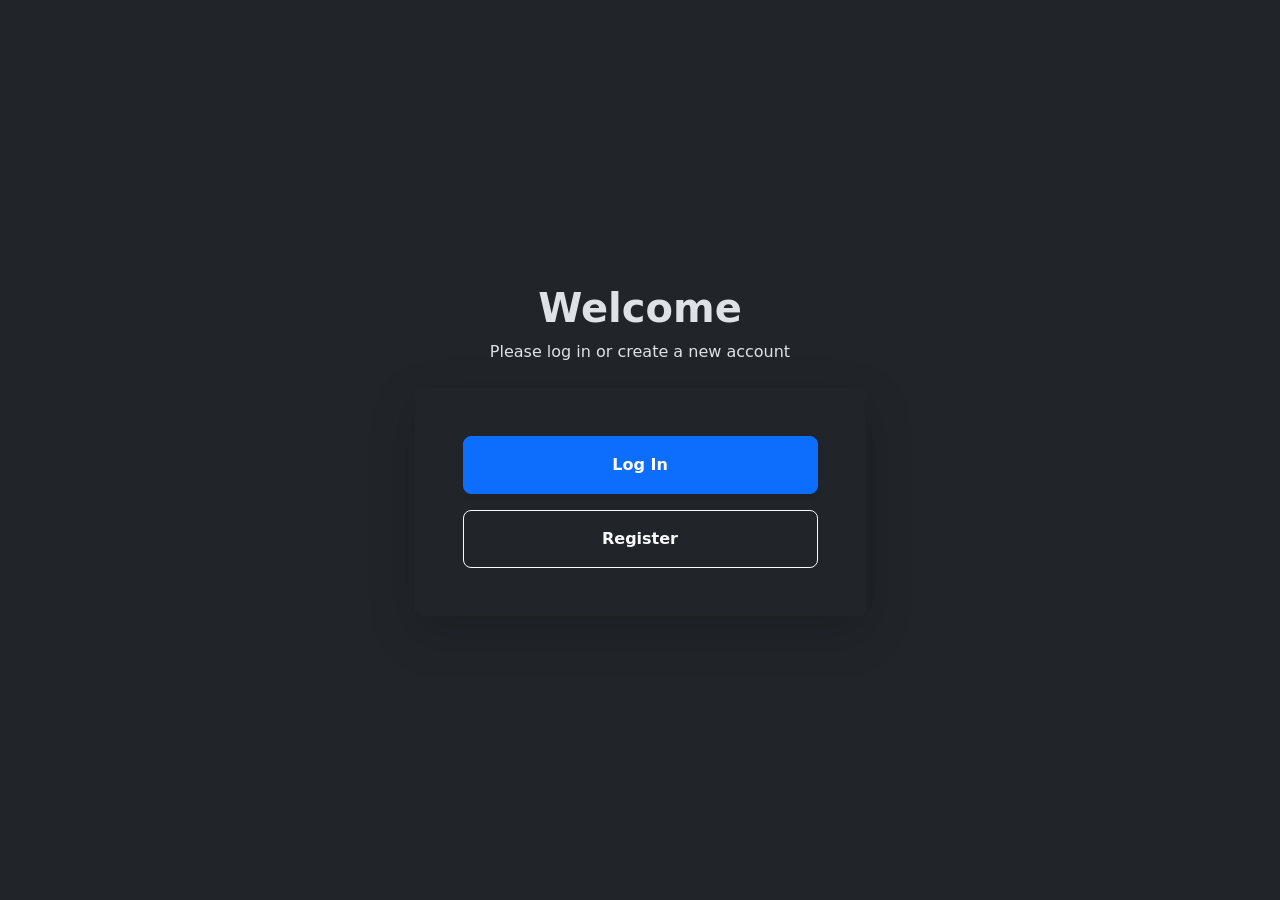
==== index.html @ 40c94fdc "feat(fe): add home, sign in, sign up, manager" ====
<!DOCTYPE html>
<html lang="en" data-bs-theme="dark">
<head>
    <meta charset="UTF-8">
    <meta name="viewport" content="width=device-width, initial-scale=1.0">

    <title>Welcome</title>

    <!-- Google Fonts -->
    <link rel="preconnect" href="https://fonts.googleapis.com">
    <link rel="preconnect" href="https://fonts.gstatic.com" crossorigin>
    <link href="https://fonts.googleapis.com/css2?family=Inter:wght@300;400;500;600;700&display=swap" rel="stylesheet">

    <!-- Bootstrap 5.3 -->
    <link href="https://cdn.jsdelivr.net/npm/bootstrap@5.3.3/dist/css/bootstrap.min.css" rel="stylesheet">

    <!-- Custom Styles -->
    <link href="css/styles.css" rel="stylesheet">
</head>

<body class="d-flex align-items-center justify-content-center min-vh-100">

    <div class="background-glow"></div>

    <main class="container">
        <div class="row justify-content-center">
            <div class="col-12 col-sm-10 col-md-8 col-lg-5">

                <!-- Welcome Header -->
                <div class="text-center mb-4">
                    <h1 class="fw-bold tracking-tight">Welcome</h1>
                    <p class="text-secondary-contrast">
                        Please log in or create a new account
                    </p>
                </div>

                <!-- Login/Register Card -->
                <div class="card glass-card shadow-lg border-0 p-4 p-sm-5">
                    <div class="card-body p-0">

                        <div class="d-grid gap-3">
 
                            <a href="SignIn.html"
                               class="buttons btn btn-primary w-100 py-3 fw-semibold rounded-3 shadow-sm">
                                Log In
                            </a>

                     
                            <a href="SignUp.html"
                               class="buttons btn btn-outline-light w-100 py-3 fw-semibold rounded-3">
                                Register
                            </a>

                        </div>

                    </div>
                </div>

            </div>
        </div>
    </main>

</body>
</html>
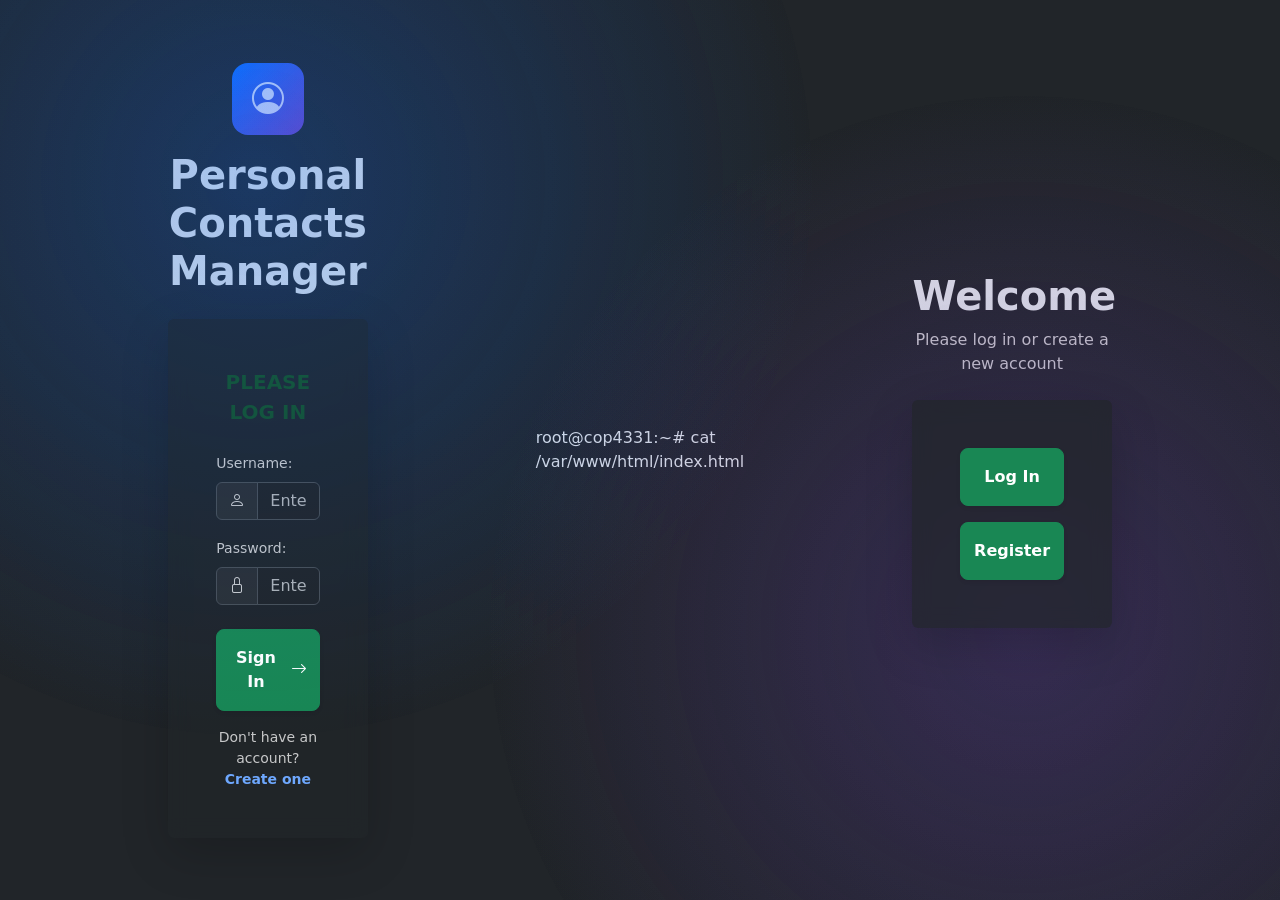
==== commit eb367bcc: "Add files via upload" ====
--- a/index.html
+++ b/index.html
@@ -1,64 +1,153 @@
-<!DOCTYPE html>
-<html lang="en" data-bs-theme="dark">
-<head>
-    <meta charset="UTF-8">
-    <meta name="viewport" content="width=device-width, initial-scale=1.0">
-
-    <title>Welcome</title>
-
-    <!-- Google Fonts -->
-    <link rel="preconnect" href="https://fonts.googleapis.com">
-    <link rel="preconnect" href="https://fonts.gstatic.com" crossorigin>
-    <link href="https://fonts.googleapis.com/css2?family=Inter:wght@300;400;500;600;700&display=swap" rel="stylesheet">
-
-    <!-- Bootstrap 5.3 -->
-    <link href="https://cdn.jsdelivr.net/npm/bootstrap@5.3.3/dist/css/bootstrap.min.css" rel="stylesheet">
-
-    <!-- Custom Styles -->
-    <link href="css/styles.css" rel="stylesheet">
-</head>
-
-<body class="d-flex align-items-center justify-content-center min-vh-100">
-
-    <div class="background-glow"></div>
-
-    <main class="container">
-        <div class="row justify-content-center">
-            <div class="col-12 col-sm-10 col-md-8 col-lg-5">
-
-                <!-- Welcome Header -->
-                <div class="text-center mb-4">
-                    <h1 class="fw-bold tracking-tight">Welcome</h1>
-                    <p class="text-secondary-contrast">
-                        Please log in or create a new account
-                    </p>
-                </div>
-
-                <!-- Login/Register Card -->
-                <div class="card glass-card shadow-lg border-0 p-4 p-sm-5">
-                    <div class="card-body p-0">
-
-                        <div class="d-grid gap-3">
- 
-                            <a href="SignIn.html"
-                               class="buttons btn btn-primary w-100 py-3 fw-semibold rounded-3 shadow-sm">
-                                Log In
-                            </a>
-
-                     
-                            <a href="SignUp.html"
-                               class="buttons btn btn-outline-light w-100 py-3 fw-semibold rounded-3">
-                                Register
-                            </a>
-
-                        </div>
-
-                    </div>
-                </div>
-
-            </div>
-        </div>
-    </main>
-
-</body>
-</html>
+﻿<!DOCTYPE html>
+<html lang="en" data-bs-theme="dark">
+<head>
+    <meta charset="UTF-8">
+    <meta name="viewport" content="width=device-width, initial-scale=1.0">
+    <title>Sign In Page</title>
+    <!-- Google Fonts -->
+    <link rel="preconnect" href="https://fonts.googleapis.com">
+    <link rel="preconnect" href="https://fonts.gstatic.com" crossorigin>
+    <link href="https://fonts.googleapis.com/css2?family=Inter:wght@300;400;500;600;700&display=swap" rel="stylesheet">
+    <!-- Bootstrap 5.3 & Icons -->
+    <link href="https://cdn.jsdelivr.net/npm/bootstrap@5.3.3/dist/css/bootstrap.min.css" rel="stylesheet">
+    <link href="https://cdn.jsdelivr.net/npm/bootstrap-icons@1.11.3/font/bootstrap-icons.min.css" rel="stylesheet">
+    <!-- Custom Styles -->
+    <link href="css/styles.css" rel="stylesheet">
+    <!-- Scripts -->
+    <script type="text/javascript" src="js/code.js"></script>
+</head>
+<body class="d-flex align-items-center justify-content-center min-vh-100 py-5">
+    <div class="background-glow"></div>
+    <main class="container">
+        <div class="row justify-content-center">
+            <div class="col-12 col-sm-10 col-md-8 col-lg-5">
+
+                <!-- Title Header -->
+                <div class="text-center mb-4">
+                    <div class="app-icon-wrapper mb-3 mx-auto">
+                        <i class="bi bi-person-circle text-secondary-contrast"></i>
+                    </div>
+                    <h1 id="title" class="fw-bold tracking-tight">Personal Contacts Manager</h1>
+                </div>
+
+                <!-- Login Card -->
+                <div id="loginDiv" class="card glass-card shadow-lg border-0 p-4 p-sm-5">
+                    <div class="card-body p-0">
+                        <span id="inner-title" class="d-block text-center fw-semibold text-uppercase tracking-wider mb-4 fs-5" style="color: #14532d;">Please Log In</span>
+
+                        <form id="loginForm" onsubmit="event.preventDefault(); doLogin();" class="needs-validation">
+                            <!-- Username Input Group -->
+                            <div class="mb-3">
+                                <label for="loginName" class="form-label form-label-contrast small">Username:</label>
+                                <div class="input-group">
+                                    <span class="input-group-text"><i class="bi bi-person text-secondary-contrast"></i></span>
+                                    <input type="text" id="loginName" class="form-control text-input" placeholder="Enter username" required />
+                                </div>
+                            </div>
+
+                            <!-- Password Input Group -->
+                            <div class="mb-4">
+                                <label for="loginPassword" class="form-label form-label-contrast small">
+                                    Password:
+                                </label>
+
+                                <div class="input-group">
+                                    <span class="input-group-text">
+                                        <i class="bi bi-lock text-secondary-contrast"></i>
+                                    </span>
+
+                                    <input type="password" id="loginPassword" class="form-control text-input" placeholder="Enter password" required />
+                                </div>
+                            </div>
+
+                            <!-- Login Button -->
+                            <button type="submit" id="loginButton" class="buttons btn btn-success w-100 py-3 fw-semibold rounded-3 shadow-sm d-flex align-items-center justify-content-center gap-2">
+                                <span>Sign In</span>
+                                <i class="bi bi-arrow-right"></i>
+                            </button>
+                        </form>
+
+                        <!-- Feedback Result Message -->
+                        <div class="mt-3 text-center">
+                            <span id="loginResult" class="small fw-semibold"></span>
+                        </div>
+
+                        <!-- Create Account Link -->
+                        <div class="mt-3 text-center small">
+                            <span class="text-secondary-contrast">Don't have an account?</span>
+                            <a href="SignUp.html" class="fw-semibold text-decoration-none">Create one</a>
+                        </div>
+                    </div>
+                </div>
+
+            </div>
+        </div>
+    </main>
+    <script src="https://cdn.jsdelivr.net/npm/bootstrap@5.3.3/dist/js/bootstrap.bundle.min.js"></script>
+</body>
+</html>
+root@cop4331:~# cat /var/www/html/index.html
+<!DOCTYPE html>
+<html lang="en" data-bs-theme="dark">
+<head>
+    <meta charset="UTF-8">
+    <meta name="viewport" content="width=device-width, initial-scale=1.0">
+
+    <title>Welcome</title>
+
+    <!-- Google Fonts -->
+    <link rel="preconnect" href="https://fonts.googleapis.com">
+    <link rel="preconnect" href="https://fonts.gstatic.com" crossorigin>
+    <link href="https://fonts.googleapis.com/css2?family=Inter:wght@300;400;500;600;700&display=swap" rel="stylesheet">
+
+    <!-- Bootstrap 5.3 -->
+    <link href="https://cdn.jsdelivr.net/npm/bootstrap@5.3.3/dist/css/bootstrap.min.css" rel="stylesheet">
+
+    <!-- Custom Styles -->
+    <link href="css/styles.css" rel="stylesheet">
+</head>
+
+<body class="d-flex align-items-center justify-content-center min-vh-100">
+
+    <div class="background-glow"></div>
+
+    <main class="container">
+        <div class="row justify-content-center">
+            <div class="col-12 col-sm-10 col-md-8 col-lg-5">
+
+                <!-- Welcome Header -->
+                <div class="text-center mb-4">
+                    <h1 class="fw-bold tracking-tight">Welcome</h1>
+                    <p class="text-secondary-contrast">
+                        Please log in or create a new account
+                    </p>
+                </div>
+
+                <!-- Login/Register Card -->
+                <div class="card glass-card shadow-lg border-0 p-4 p-sm-5">
+                    <div class="card-body p-0">
+
+                        <div class="d-grid gap-3">
+
+                            <a href="SignIn.html"
+                               class="buttons btn btn-success w-100 py-3 fw-semibold rounded-3 shadow-sm">
+                                Log In
+                            </a>
+
+
+                            <a href="SignUp.html"
+                               class="buttons btn btn-success w-100 py-3 fw-semibold rounded-3 shadow-sm">
+                                Register
+                            </a>
+
+                        </div>
+
+                    </div>
+                </div>
+
+            </div>
+        </div>
+    </main>
+
+</body>
+</html>
--- a/css/styles.css
+++ b/css/styles.css
@@ -0,0 +1,53 @@
+.background-glow {
+  position: fixed;
+  inset: 0;
+  pointer-events: none;
+  background:
+    radial-gradient(circle at 20% 20%, rgba(13, 110, 253, 0.15), transparent 45%),
+    radial-gradient(circle at 80% 70%, rgba(111, 66, 193, 0.15), transparent 45%);
+}
+
+.glass-card {
+  background: rgba(33, 37, 41, 0.65);
+  backdrop-filter: blur(10px);
+}
+
+.app-icon-wrapper,
+.app-icon-wrapper-sm {
+  display: inline-flex;
+  align-items: center;
+  justify-content: center;
+  background: linear-gradient(135deg, #0d6efd, #6f42c1);
+  color: #fff;
+  border-radius: 1rem;
+}
+
+.app-icon-wrapper {
+  width: 72px;
+  height: 72px;
+  font-size: 2rem;
+}
+
+.app-icon-wrapper-sm {
+  width: 44px;
+  height: 44px;
+  font-size: 1.25rem;
+}
+
+.section-card {
+  background: rgba(0, 0, 0, 0.2);
+  border-color: rgba(255, 255, 255, 0.1) !important;
+}
+
+.text-secondary-contrast,
+.form-label-contrast {
+  color: rgba(255, 255, 255, 0.75);
+}
+
+.text-success-wcag {
+  color: #198754;
+}
+
+.text-danger-wcag {
+  color: #dc3545;
+}
--- a/css/styles.css
+++ b/css/styles.css
@@ -0,0 +1,53 @@
+.background-glow {
+  position: fixed;
+  inset: 0;
+  pointer-events: none;
+  background:
+    radial-gradient(circle at 20% 20%, rgba(13, 110, 253, 0.15), transparent 45%),
+    radial-gradient(circle at 80% 70%, rgba(111, 66, 193, 0.15), transparent 45%);
+}
+
+.glass-card {
+  background: rgba(33, 37, 41, 0.65);
+  backdrop-filter: blur(10px);
+}
+
+.app-icon-wrapper,
+.app-icon-wrapper-sm {
+  display: inline-flex;
+  align-items: center;
+  justify-content: center;
+  background: linear-gradient(135deg, #0d6efd, #6f42c1);
+  color: #fff;
+  border-radius: 1rem;
+}
+
+.app-icon-wrapper {
+  width: 72px;
+  height: 72px;
+  font-size: 2rem;
+}
+
+.app-icon-wrapper-sm {
+  width: 44px;
+  height: 44px;
+  font-size: 1.25rem;
+}
+
+.section-card {
+  background: rgba(0, 0, 0, 0.2);
+  border-color: rgba(255, 255, 255, 0.1) !important;
+}
+
+.text-secondary-contrast,
+.form-label-contrast {
+  color: rgba(255, 255, 255, 0.75);
+}
+
+.text-success-wcag {
+  color: #198754;
+}
+
+.text-danger-wcag {
+  color: #dc3545;
+}
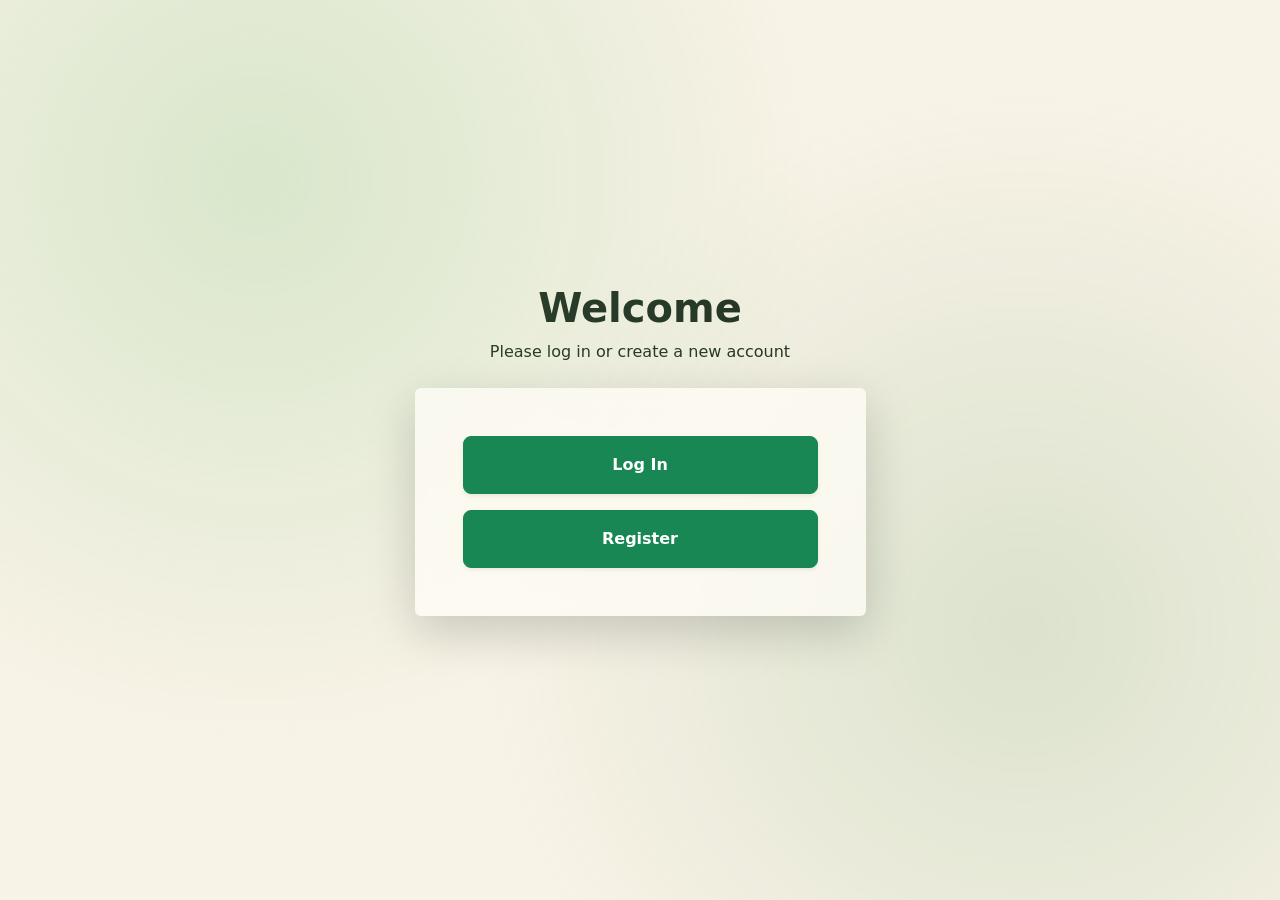
==== commit 9dbe639d: "feat(fe): adopt cream-green light theme, icon input groups, green buttons" ====
--- a/index.html
+++ b/index.html
@@ -1,153 +1,64 @@
-﻿<!DOCTYPE html>
-<html lang="en" data-bs-theme="dark">
-<head>
-    <meta charset="UTF-8">
-    <meta name="viewport" content="width=device-width, initial-scale=1.0">
-    <title>Sign In Page</title>
-    <!-- Google Fonts -->
-    <link rel="preconnect" href="https://fonts.googleapis.com">
-    <link rel="preconnect" href="https://fonts.gstatic.com" crossorigin>
-    <link href="https://fonts.googleapis.com/css2?family=Inter:wght@300;400;500;600;700&display=swap" rel="stylesheet">
-    <!-- Bootstrap 5.3 & Icons -->
-    <link href="https://cdn.jsdelivr.net/npm/bootstrap@5.3.3/dist/css/bootstrap.min.css" rel="stylesheet">
-    <link href="https://cdn.jsdelivr.net/npm/bootstrap-icons@1.11.3/font/bootstrap-icons.min.css" rel="stylesheet">
-    <!-- Custom Styles -->
-    <link href="css/styles.css" rel="stylesheet">
-    <!-- Scripts -->
-    <script type="text/javascript" src="js/code.js"></script>
-</head>
-<body class="d-flex align-items-center justify-content-center min-vh-100 py-5">
-    <div class="background-glow"></div>
-    <main class="container">
-        <div class="row justify-content-center">
-            <div class="col-12 col-sm-10 col-md-8 col-lg-5">
-
-                <!-- Title Header -->
-                <div class="text-center mb-4">
-                    <div class="app-icon-wrapper mb-3 mx-auto">
-                        <i class="bi bi-person-circle text-secondary-contrast"></i>
-                    </div>
-                    <h1 id="title" class="fw-bold tracking-tight">Personal Contacts Manager</h1>
-                </div>
-
-                <!-- Login Card -->
-                <div id="loginDiv" class="card glass-card shadow-lg border-0 p-4 p-sm-5">
-                    <div class="card-body p-0">
-                        <span id="inner-title" class="d-block text-center fw-semibold text-uppercase tracking-wider mb-4 fs-5" style="color: #14532d;">Please Log In</span>
-
-                        <form id="loginForm" onsubmit="event.preventDefault(); doLogin();" class="needs-validation">
-                            <!-- Username Input Group -->
-                            <div class="mb-3">
-                                <label for="loginName" class="form-label form-label-contrast small">Username:</label>
-                                <div class="input-group">
-                                    <span class="input-group-text"><i class="bi bi-person text-secondary-contrast"></i></span>
-                                    <input type="text" id="loginName" class="form-control text-input" placeholder="Enter username" required />
-                                </div>
-                            </div>
-
-                            <!-- Password Input Group -->
-                            <div class="mb-4">
-                                <label for="loginPassword" class="form-label form-label-contrast small">
-                                    Password:
-                                </label>
-
-                                <div class="input-group">
-                                    <span class="input-group-text">
-                                        <i class="bi bi-lock text-secondary-contrast"></i>
-                                    </span>
-
-                                    <input type="password" id="loginPassword" class="form-control text-input" placeholder="Enter password" required />
-                                </div>
-                            </div>
-
-                            <!-- Login Button -->
-                            <button type="submit" id="loginButton" class="buttons btn btn-success w-100 py-3 fw-semibold rounded-3 shadow-sm d-flex align-items-center justify-content-center gap-2">
-                                <span>Sign In</span>
-                                <i class="bi bi-arrow-right"></i>
-                            </button>
-                        </form>
-
-                        <!-- Feedback Result Message -->
-                        <div class="mt-3 text-center">
-                            <span id="loginResult" class="small fw-semibold"></span>
-                        </div>
-
-                        <!-- Create Account Link -->
-                        <div class="mt-3 text-center small">
-                            <span class="text-secondary-contrast">Don't have an account?</span>
-                            <a href="SignUp.html" class="fw-semibold text-decoration-none">Create one</a>
-                        </div>
-                    </div>
-                </div>
-
-            </div>
-        </div>
-    </main>
-    <script src="https://cdn.jsdelivr.net/npm/bootstrap@5.3.3/dist/js/bootstrap.bundle.min.js"></script>
-</body>
-</html>
-root@cop4331:~# cat /var/www/html/index.html
-<!DOCTYPE html>
-<html lang="en" data-bs-theme="dark">
-<head>
-    <meta charset="UTF-8">
-    <meta name="viewport" content="width=device-width, initial-scale=1.0">
-
-    <title>Welcome</title>
-
-    <!-- Google Fonts -->
-    <link rel="preconnect" href="https://fonts.googleapis.com">
-    <link rel="preconnect" href="https://fonts.gstatic.com" crossorigin>
-    <link href="https://fonts.googleapis.com/css2?family=Inter:wght@300;400;500;600;700&display=swap" rel="stylesheet">
-
-    <!-- Bootstrap 5.3 -->
-    <link href="https://cdn.jsdelivr.net/npm/bootstrap@5.3.3/dist/css/bootstrap.min.css" rel="stylesheet">
-
-    <!-- Custom Styles -->
-    <link href="css/styles.css" rel="stylesheet">
-</head>
-
-<body class="d-flex align-items-center justify-content-center min-vh-100">
-
-    <div class="background-glow"></div>
-
-    <main class="container">
-        <div class="row justify-content-center">
-            <div class="col-12 col-sm-10 col-md-8 col-lg-5">
-
-                <!-- Welcome Header -->
-                <div class="text-center mb-4">
-                    <h1 class="fw-bold tracking-tight">Welcome</h1>
-                    <p class="text-secondary-contrast">
-                        Please log in or create a new account
-                    </p>
-                </div>
-
-                <!-- Login/Register Card -->
-                <div class="card glass-card shadow-lg border-0 p-4 p-sm-5">
-                    <div class="card-body p-0">
-
-                        <div class="d-grid gap-3">
-
-                            <a href="SignIn.html"
-                               class="buttons btn btn-success w-100 py-3 fw-semibold rounded-3 shadow-sm">
-                                Log In
-                            </a>
-
-
-                            <a href="SignUp.html"
-                               class="buttons btn btn-success w-100 py-3 fw-semibold rounded-3 shadow-sm">
-                                Register
-                            </a>
-
-                        </div>
-
-                    </div>
-                </div>
-
-            </div>
-        </div>
-    </main>
-
-</body>
-</html>+<!DOCTYPE html>
+<html lang="en" data-bs-theme="light">
+<head>
+    <meta charset="UTF-8">
+    <meta name="viewport" content="width=device-width, initial-scale=1.0">
+
+    <title>Welcome</title>
+
+    <!-- Google Fonts -->
+    <link rel="preconnect" href="https://fonts.googleapis.com">
+    <link rel="preconnect" href="https://fonts.gstatic.com" crossorigin>
+    <link href="https://fonts.googleapis.com/css2?family=Inter:wght@300;400;500;600;700&display=swap" rel="stylesheet">
+
+    <!-- Bootstrap 5.3 -->
+    <link href="https://cdn.jsdelivr.net/npm/bootstrap@5.3.3/dist/css/bootstrap.min.css" rel="stylesheet">
+
+    <!-- Custom Styles -->
+    <link href="css/styles.css" rel="stylesheet">
+</head>
+
+<body class="d-flex align-items-center justify-content-center min-vh-100">
+
+    <div class="background-glow"></div>
+
+    <main class="container">
+        <div class="row justify-content-center">
+            <div class="col-12 col-sm-10 col-md-8 col-lg-5">
+
+                <!-- Welcome Header -->
+                <div class="text-center mb-4">
+                    <h1 class="fw-bold tracking-tight">Welcome</h1>
+                    <p class="text-secondary-contrast">
+                        Please log in or create a new account
+                    </p>
+                </div>
+
+                <!-- Login/Register Card -->
+                <div class="card glass-card shadow-lg border-0 p-4 p-sm-5">
+                    <div class="card-body p-0">
+
+                        <div class="d-grid gap-3">
+ 
+                            <a href="SignIn.html"
+                               class="buttons btn btn-success w-100 py-3 fw-semibold rounded-3 shadow-sm">
+                                Log In
+                            </a>
+
+                      
+                            <a href="SignUp.html"
+                               class="buttons btn btn-success w-100 py-3 fw-semibold rounded-3 shadow-sm">
+                                Register
+                            </a>
+
+                        </div>
+
+                    </div>
+                </div>
+
+            </div>
+        </div>
+    </main>
+
+</body>
+</html>
--- a/css/styles.css
+++ b/css/styles.css
@@ -1,23 +1,44 @@
+
+body {
+  background-color: #f8f3e7;
+  color: #263326;
+}
+
 .background-glow {
   position: fixed;
   inset: 0;
   pointer-events: none;
+  z-index: 0;
   background:
-    radial-gradient(circle at 20% 20%, rgba(13, 110, 253, 0.15), transparent 45%),
-    radial-gradient(circle at 80% 70%, rgba(111, 66, 193, 0.15), transparent 45%);
+    radial-gradient(
+      circle at 20% 20%,
+      rgba(76, 175, 80, 0.18),
+      transparent 45%
+    ),
+    radial-gradient(
+      circle at 80% 70%,
+      rgba(46, 125, 50, 0.14),
+      transparent 45%
+    );
 }
 
 .glass-card {
-  background: rgba(33, 37, 41, 0.65);
+  background: rgba(255, 253, 245, 0.78);
   backdrop-filter: blur(10px);
+  -webkit-backdrop-filter: blur(10px);
+  border: 1px solid rgba(46, 125, 50, 0.12);
 }
+
+/* ================================
+   App Icons
+   ================================ */
 
 .app-icon-wrapper,
 .app-icon-wrapper-sm {
   display: inline-flex;
   align-items: center;
   justify-content: center;
-  background: linear-gradient(135deg, #0d6efd, #6f42c1);
+  background: linear-gradient(135deg, #4caf50, #2e7d32);
   color: #fff;
   border-radius: 1rem;
 }
@@ -35,19 +56,110 @@
 }
 
 .section-card {
-  background: rgba(0, 0, 0, 0.2);
-  border-color: rgba(255, 255, 255, 0.1) !important;
+  background: rgba(255, 255, 255, 0.45);
+  border-color: rgba(46, 125, 50, 0.15) !important;
 }
+
 
 .text-secondary-contrast,
 .form-label-contrast {
-  color: rgba(255, 255, 255, 0.75);
+   color: #263326 !important;
+
 }
 
 .text-success-wcag {
-  color: #198754;
+  color: #2e7d32 !important;
 }
 
 .text-danger-wcag {
-  color: #dc3545;
+  color: #c62828 !important;
 }
+
+
+.form-control,
+.input-group-text {
+  background-color: #fffdf5 !important;
+  color: #263326 !important;
+  border-color: rgba(46, 125, 50, 0.25) !important;
+}
+
+.form-control::placeholder {
+  color: rgba(40, 55, 40, 0.5) !important;
+}
+
+.form-control:focus {
+  background-color: #ffffff !important;
+  color: #263326 !important;
+  border-color: #4caf50 !important;
+  box-shadow: 0 0 0 3px rgba(76, 175, 80, 0.15) !important;
+}
+
+.input-group-text {
+  background-color: #f5f0e2 !important;
+}
+
+.input-group-text i {
+  color: #2e7d32 !important;
+}
+
+.input-group .form-control {
+  border-radius: 0 0.75rem 0.75rem 0 !important;
+}
+
+.input-group .input-group-text {
+  border-radius: 0.75rem 0 0 0.75rem !important;
+}
+
+.form-control:active,
+.form-control:hover {
+  background-color: #fffdf5 !important;
+  color: #263326 !important;
+}
+
+
+
+
+/* ================================
+   Dropdown / Select Fields
+   ================================ */
+
+.form-select {
+  background-color: #fffdf5 !important;
+  color: #263326 !important;
+  border-color: rgba(46, 125, 50, 0.25) !important;
+  border-radius: 0.375rem;
+  min-height: 38px;
+  cursor: pointer;
+
+  /* Custom green dropdown arrow */
+  background-image: url("data:image/svg+xml,%3csvg xmlns='http://www.w3.org/2000/svg' viewBox='0 0 16 16'%3e%3cpath fill='none' stroke='%232e7d32' stroke-linecap='round' stroke-linejoin='round' stroke-width='2' d='m2 5 6 6 6-6'/%3e%3c/svg%3e");
+  background-repeat: no-repeat;
+  background-position: right 0.75rem center;
+  background-size: 16px 12px;
+}
+
+/* Dropdown when focused */
+.form-select:focus {
+  background-color: #ffffff !important;
+  color: #263326 !important;
+  border-color: #4caf50 !important;
+  box-shadow: 0 0 0 3px rgba(76, 175, 80, 0.15) !important;
+}
+
+/* Hover */
+.form-select:hover {
+  background-color: #fffdf5 !important;
+  color: #263326 !important;
+  border-color: rgba(46, 125, 50, 0.4) !important;
+}
+
+/* Dropdown options */
+.form-select option {
+  background-color: #fffdf5;
+  color: #263326;
+}
+
+/* Disabled placeholder option */
+.form-select option:disabled {
+  color: rgba(40, 55, 40, 0.5);
+}
